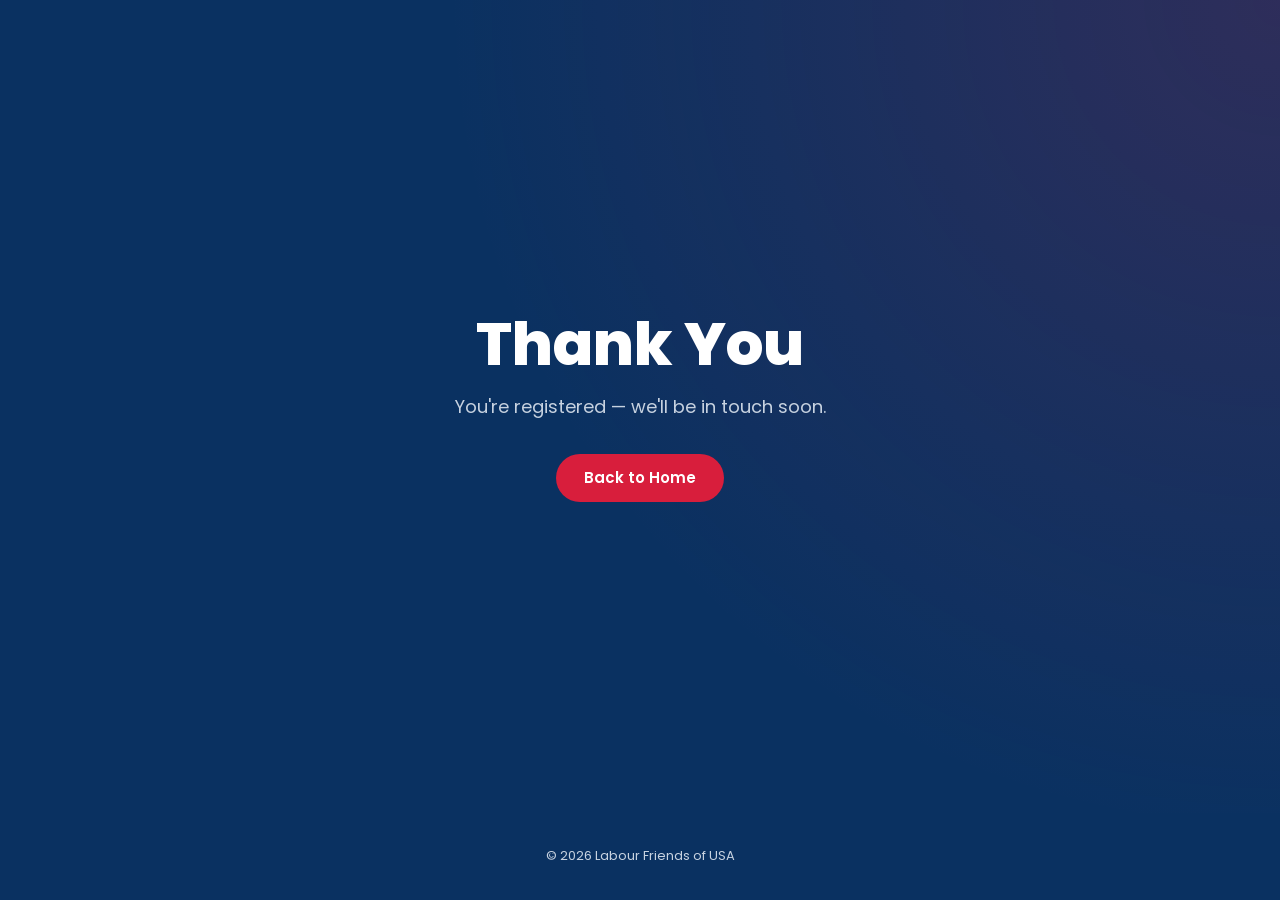
==== thank-you.html @ 87f0d4b0 "commit" ====
<!DOCTYPE html>
<html lang="en">
<head>
<meta charset="UTF-8">
<meta name="viewport" content="width=device-width, initial-scale=1.0">
<title>Thank You &mdash; Labour Friends of USA</title>
<link rel="preconnect" href="https://fonts.googleapis.com">
<link rel="preconnect" href="https://fonts.gstatic.com" crossorigin>
<link href="https://fonts.googleapis.com/css2?family=Poppins:wght@400;600;700;800&display=swap" rel="stylesheet">
<link rel="stylesheet" href="style.css">
</head>
<body>

<main class="hero">
  <div class="container hero-inner">
    <h1>Thank You</h1>
    <p class="hero-sub">You're registered &mdash; we'll be in touch soon.</p>
    <a href="/" class="btn btn-primary">Back to Home</a>
  </div>
</main>

<footer class="site-footer">
  <p>&copy; <span id="year"></span> Labour Friends of USA</p>
</footer>

<script>
  document.getElementById('year').textContent = new Date().getFullYear();
</script>

</body>
</html>
---- style.css ----
:root {
  --usa-blue: #0a3161;
  --usa-blue-dark: #061f40;
  --usa-red: #b31942;
  --usa-red-bright: #d81e3c;
  --white: #ffffff;
  --off-white: #f5f7fa;
  --text-muted: #c7d2e0;
}

* {
  box-sizing: border-box;
}

body {
  margin: 0;
  min-height: 100vh;
  display: flex;
  flex-direction: column;
  font-family: 'Poppins', sans-serif;
  background: var(--usa-blue);
  color: var(--white);
  line-height: 1.6;
}

.container {
  max-width: 600px;
  margin: 0 auto;
  padding: 0 24px;
}

h1 {
  font-weight: 800;
  margin: 0 0 16px;
}

a {
  color: inherit;
}

/* Buttons */
.btn {
  display: inline-block;
  font-family: 'Poppins', sans-serif;
  font-weight: 600;
  font-size: 15px;
  text-decoration: none;
  padding: 12px 28px;
  border-radius: 999px;
  border: none;
  cursor: pointer;
  transition: transform 0.15s ease, background-color 0.15s ease;
}

.btn:hover {
  transform: translateY(-1px);
}

.btn-primary {
  background: var(--usa-red-bright);
  color: var(--white);
}

.btn-primary:hover {
  background: var(--usa-red);
}

.btn-full {
  width: 100%;
  text-align: center;
}

/* Hero */
.hero {
  flex: 1;
  display: flex;
  align-items: center;
  padding: 60px 0;
  background: radial-gradient(circle at top right, rgba(211, 30, 60, 0.18), transparent 55%),
              var(--usa-blue);
  text-align: center;
}

.hero-inner {
  width: 100%;
}

.hero h1 {
  font-size: clamp(38px, 8vw, 60px);
  line-height: 1.1;
  color: var(--white);
}

.hero-sub {
  margin: 0 0 32px;
  font-size: 18px;
  color: var(--text-muted);
}

/* Sign-up form */
.signup-form {
  max-width: 400px;
  margin: 0 auto;
  background: var(--white);
  color: var(--usa-blue-dark);
  border-radius: 16px;
  padding: 32px;
  text-align: left;
  box-shadow: 0 20px 50px rgba(0, 0, 0, 0.25);
  border-top: 6px solid var(--usa-red-bright);
}

.hidden-field {
  position: absolute;
  left: -9999px;
}

.sr-only {
  position: absolute;
  width: 1px;
  height: 1px;
  overflow: hidden;
  clip: rect(0, 0, 0, 0);
}

.form-row {
  margin-bottom: 14px;
}

.form-row input {
  width: 100%;
  padding: 12px 14px;
  border: 1px solid #d5dae2;
  border-radius: 8px;
  font-family: 'Poppins', sans-serif;
  font-size: 15px;
  background: var(--off-white);
  color: var(--usa-blue-dark);
}

.form-row input:focus {
  outline: none;
  border-color: var(--usa-red-bright);
  background: var(--white);
}

/* Footer */
.site-footer {
  padding: 20px 0;
  text-align: center;
  font-size: 13px;
  color: var(--text-muted);
}

/* Responsive */
@media (max-width: 480px) {
  .signup-form {
    padding: 24px 20px;
  }
}
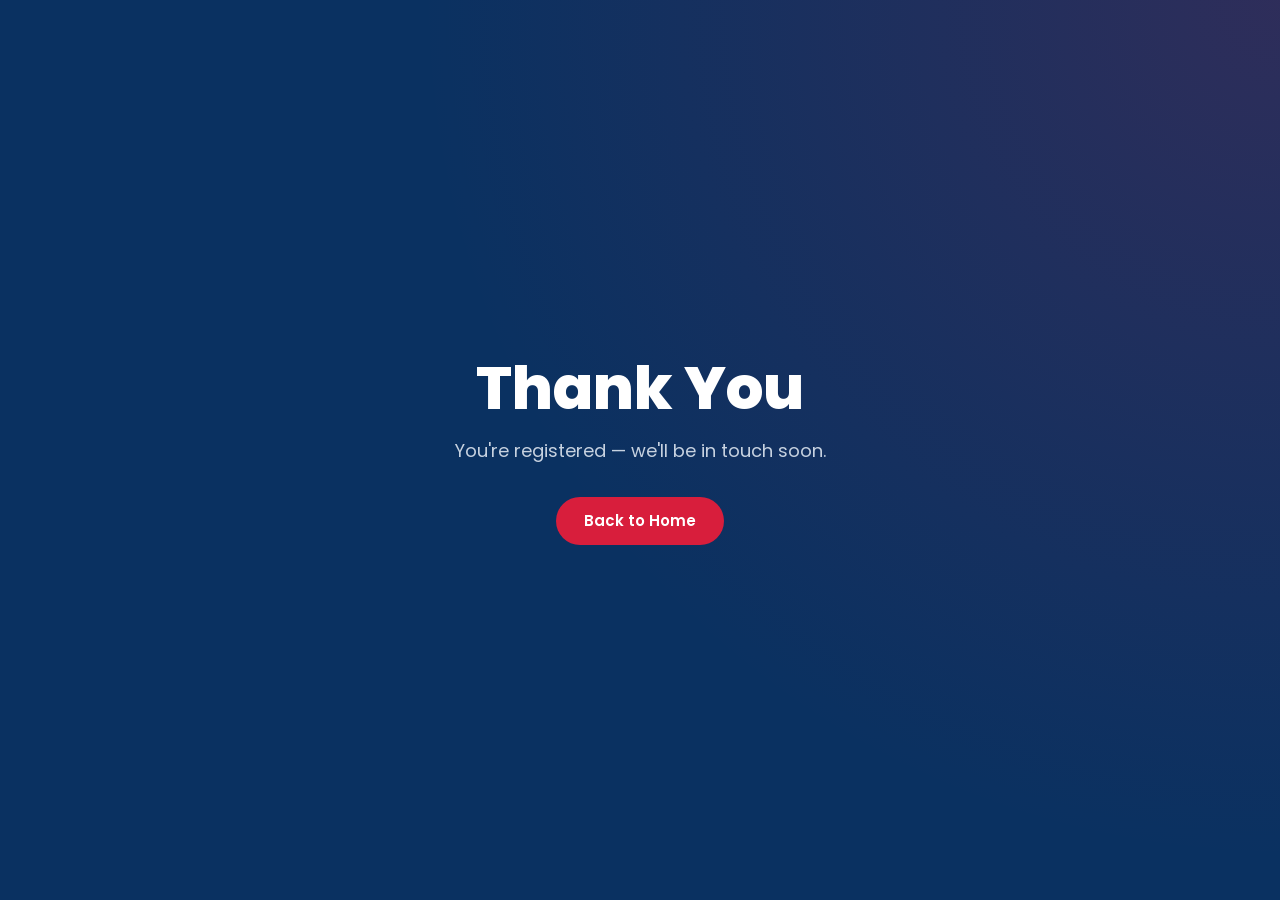
==== commit 40e4d9a7: "Remove copyright footer from thank-you page Co-Authored-By: Claude Sonnet 5 <noreply@anthropic.com>" ====
--- a/thank-you.html
+++ b/thank-you.html
@@ -19,13 +19,5 @@
   </div>
 </main>
 
-<footer class="site-footer">
-  <p>&copy; <span id="year"></span> Labour Friends of USA</p>
-</footer>
-
-<script>
-  document.getElementById('year').textContent = new Date().getFullYear();
-</script>
-
 </body>
 </html>
--- a/style.css
+++ b/style.css
@@ -144,6 +144,32 @@
   background: var(--white);
 }
 
+.form-consent {
+  display: flex;
+  align-items: flex-start;
+  gap: 8px;
+  margin-bottom: 18px;
+}
+
+.form-consent input {
+  width: auto;
+  margin-top: 3px;
+  accent-color: var(--usa-red-bright);
+}
+
+.form-consent label {
+  font-size: 12px;
+  color: #5a6678;
+  line-height: 1.4;
+}
+
+.form-error {
+  margin: 12px 0 0;
+  font-size: 13px;
+  color: var(--usa-red);
+  text-align: center;
+}
+
 /* Footer */
 .site-footer {
   padding: 20px 0;
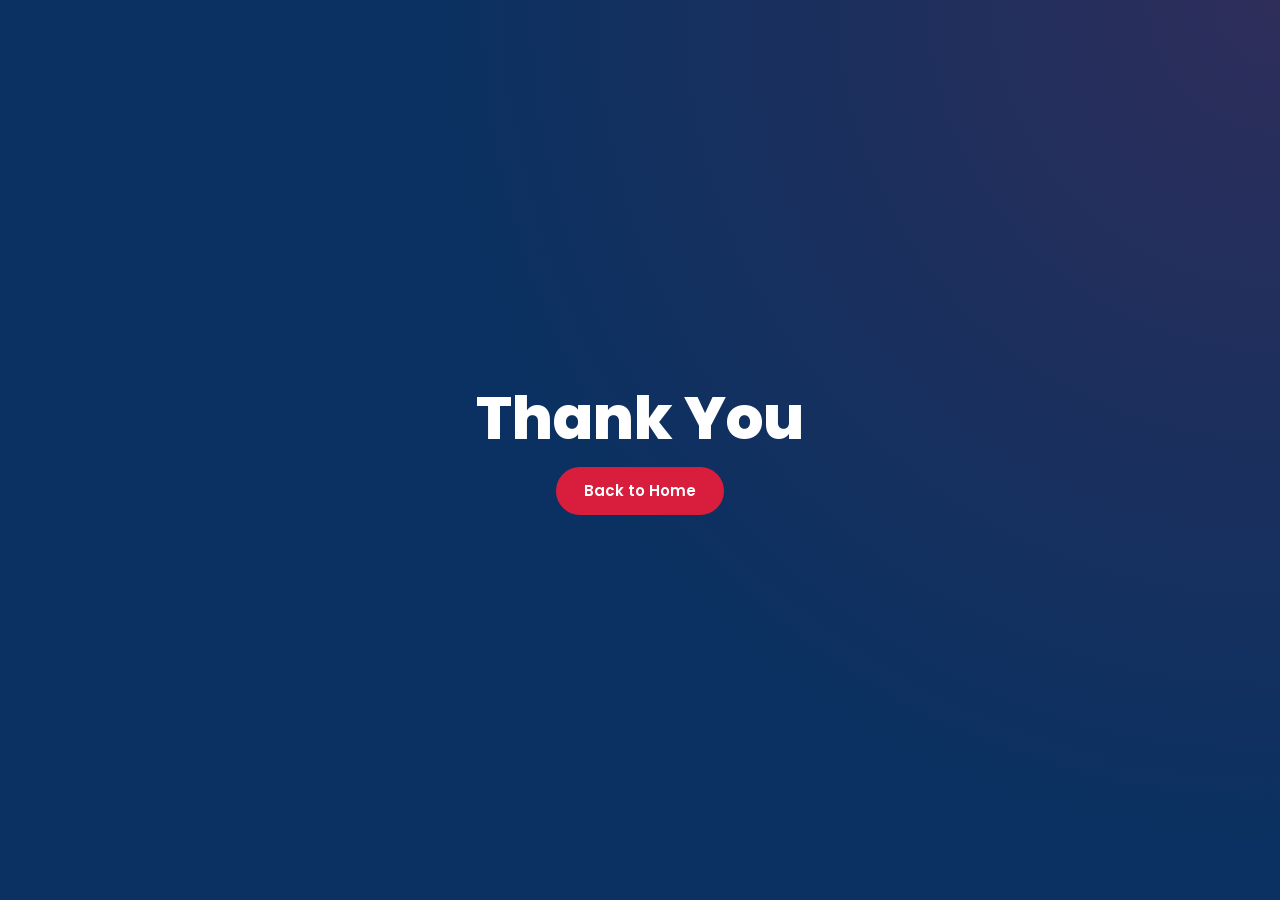
==== commit e7913675: "Remove subtext from thank-you page Co-Authored-By: Claude Sonnet 5 <noreply@anthropic.com>" ====
--- a/thank-you.html
+++ b/thank-you.html
@@ -14,7 +14,6 @@
 <main class="hero">
   <div class="container hero-inner">
     <h1>Thank You</h1>
-    <p class="hero-sub">You're registered &mdash; we'll be in touch soon.</p>
     <a href="/" class="btn btn-primary">Back to Home</a>
   </div>
 </main>
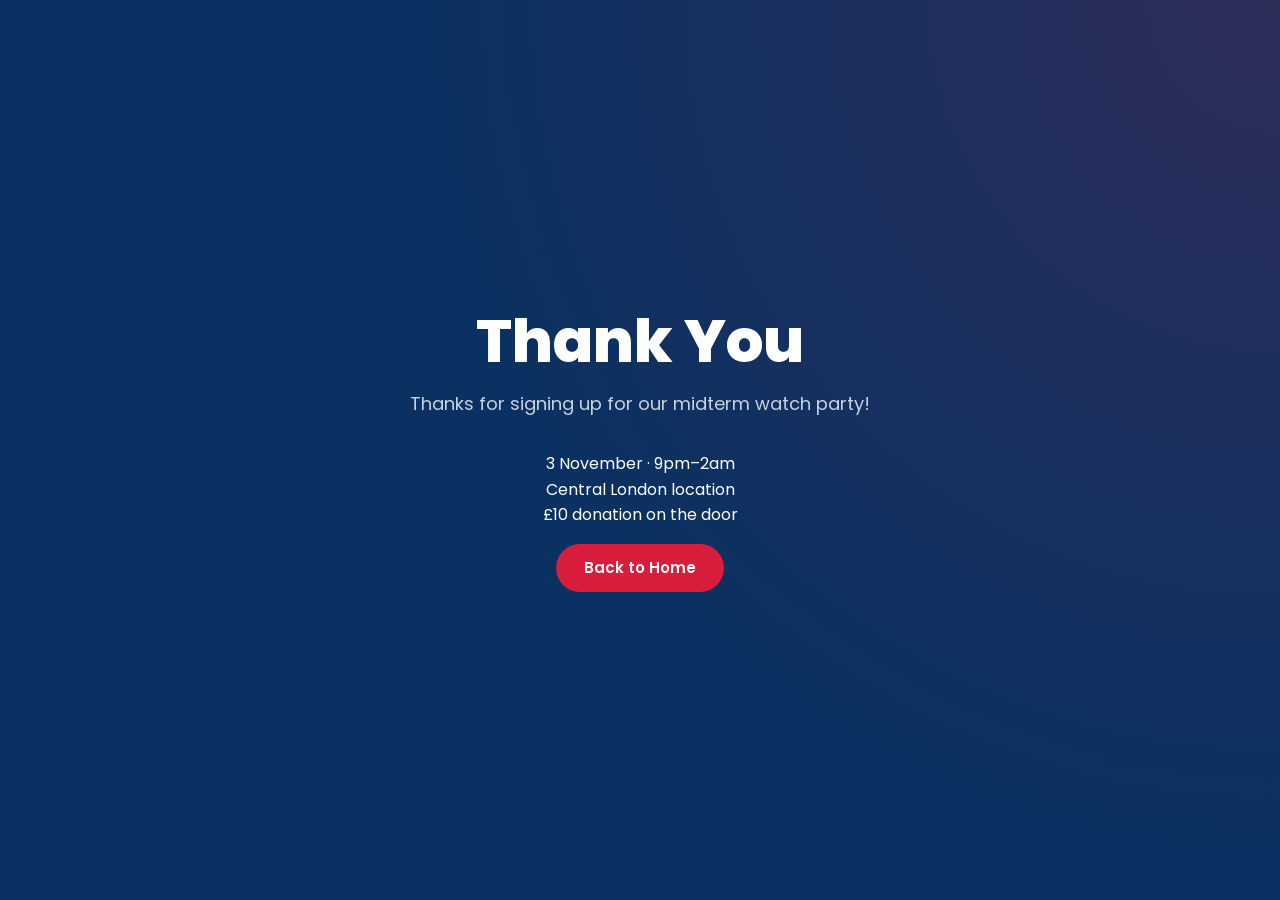
==== commit 6d392806: "Merge 7fe147556de36f838f6e05b800ddaf6daedd8615 into 280e788cc1feb8d242d6819df1855d9529dc372e" ====
--- a/thank-you.html
+++ b/thank-you.html
@@ -14,6 +14,8 @@
 <main class="hero">
   <div class="container hero-inner">
     <h1>Thank You</h1>
+    <p class="hero-sub">Thanks for signing up for our midterm watch party!</p>
+    <p>3 November · 9pm–2am<br>Central London location<br>£10 donation on the door</p>
     <a href="/" class="btn btn-primary">Back to Home</a>
   </div>
 </main>
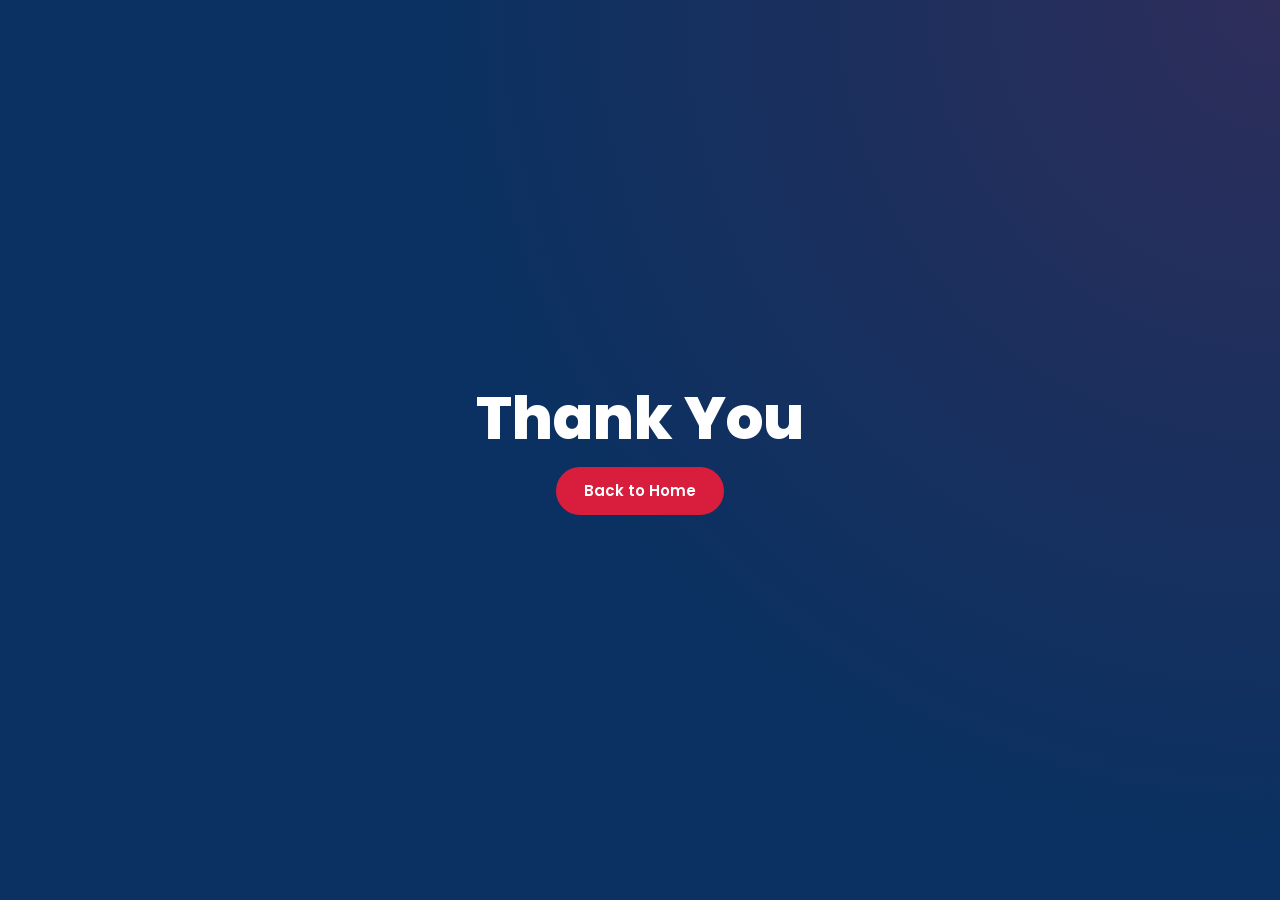
==== commit fad64f5f: "Make event page config-driven, add general-interest page - index.html: event details now driven by a" ====
--- a/thank-you.html
+++ b/thank-you.html
@@ -14,11 +14,31 @@
 <main class="hero">
   <div class="container hero-inner">
     <h1>Thank You</h1>
-    <p class="hero-sub">Thanks for signing up for our midterm watch party!</p>
-    <p>3 November · 9pm–2am<br>Central London location<br>£10 donation on the door</p>
+    <p class="hero-sub" id="thank-you-sub" hidden></p>
+    <p id="thank-you-details" hidden></p>
     <a href="/" class="btn btn-primary">Back to Home</a>
   </div>
 </main>
 
+<script>
+  // Shows an event-specific confirmation when arriving from the event page's
+  // signup redirect (?event=...&details=...). Falls back to a bare "Thank You"
+  // for general-interest signups, with nothing else to configure here.
+  const params = new URLSearchParams(window.location.search);
+  const event = params.get('event');
+  const details = params.get('details');
+
+  if (event) {
+    const subEl = document.getElementById('thank-you-sub');
+    subEl.textContent = 'Thanks for signing up for ' + event + '!';
+    subEl.hidden = false;
+  }
+  if (details) {
+    const detailsEl = document.getElementById('thank-you-details');
+    detailsEl.textContent = details;
+    detailsEl.hidden = false;
+  }
+</script>
+
 </body>
 </html>
--- a/style.css
+++ b/style.css
@@ -97,9 +97,42 @@
   color: var(--text-muted);
 }
 
+/* Event summary inside the signup card */
+.event-details {
+  margin-bottom: 24px;
+  padding-bottom: 24px;
+  border-bottom: 1px solid #d5dae2;
+  text-align: center;
+}
+
+.signup-form h2 {
+  margin: 0 0 16px;
+  font-size: 18px;
+  line-height: 1.3;
+}
+
+.event-details h2 {
+  font-size: 24px;
+}
+
+.event-details p {
+  margin: 0 0 12px;
+}
+
+.event-details .event-donation {
+  margin-bottom: 0;
+  font-size: 14px;
+  color: #5a6678;
+}
+
+.btn:focus-visible {
+  outline: 3px solid currentColor;
+  outline-offset: 4px;
+}
+
 /* Sign-up form */
 .signup-form {
-  max-width: 400px;
+  max-width: 440px;
   margin: 0 auto;
   background: var(--white);
   color: var(--usa-blue-dark);
@@ -133,7 +166,7 @@
   border: 1px solid #d5dae2;
   border-radius: 8px;
   font-family: 'Poppins', sans-serif;
-  font-size: 15px;
+  font-size: 16px;
   background: var(--off-white);
   color: var(--usa-blue-dark);
 }
@@ -170,6 +203,18 @@
   text-align: center;
 }
 
+.alt-link {
+  margin-top: 20px;
+  text-align: center;
+  font-size: 13px;
+  color: var(--text-muted);
+}
+
+.alt-link a {
+  color: var(--white);
+  text-decoration: underline;
+}
+
 /* Footer */
 .site-footer {
   padding: 20px 0;
@@ -180,6 +225,10 @@
 
 /* Responsive */
 @media (max-width: 480px) {
+  .hero {
+    padding: 32px 0;
+  }
+
   .signup-form {
     padding: 24px 20px;
   }
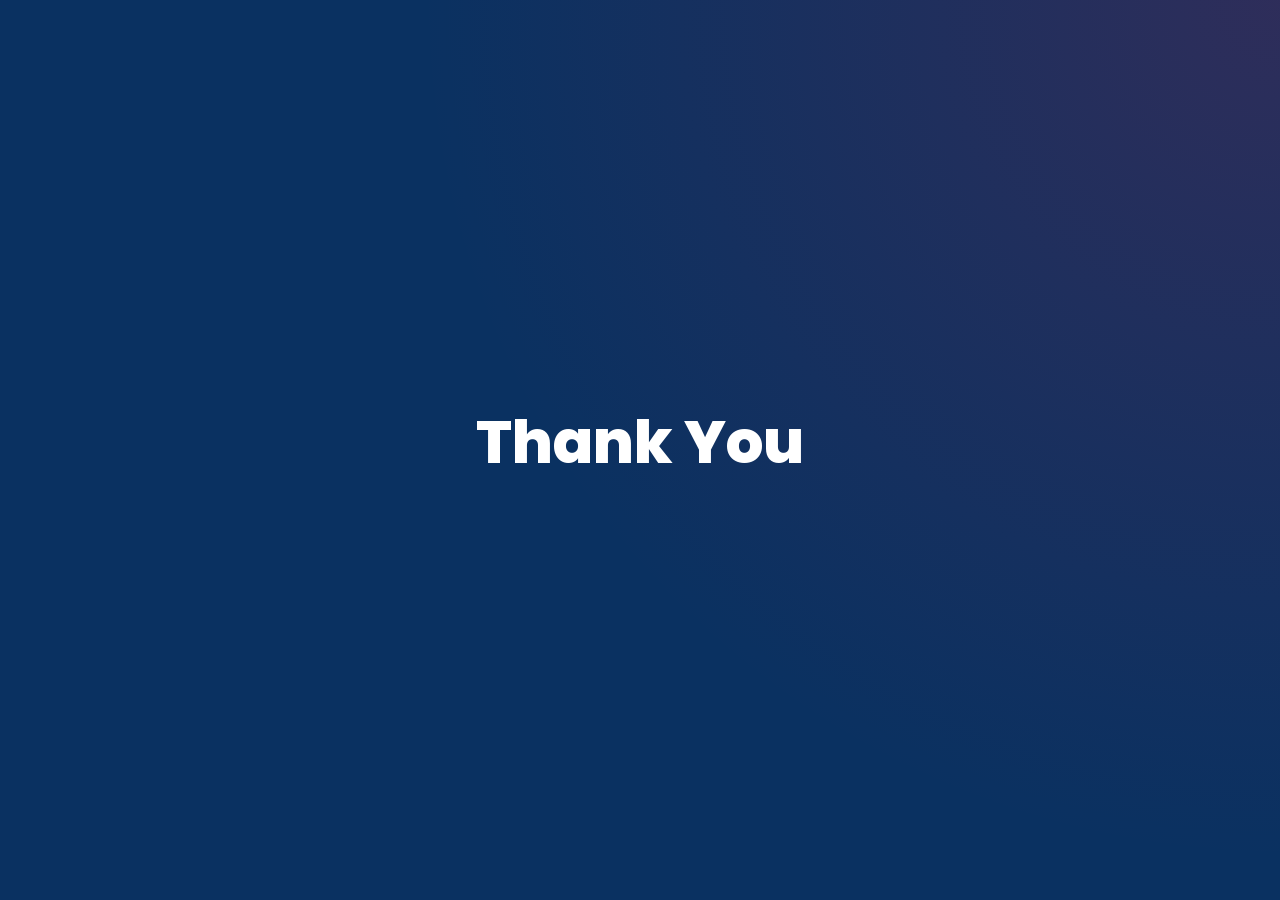
==== commit 9972bba5: "Remove Back to Home button from thank-you page Co-Authored-By: Claude Sonnet 5 <noreply@anthropic.co" ====
--- a/thank-you.html
+++ b/thank-you.html
@@ -14,31 +14,8 @@
 <main class="hero">
   <div class="container hero-inner">
     <h1>Thank You</h1>
-    <p class="hero-sub" id="thank-you-sub" hidden></p>
-    <p id="thank-you-details" hidden></p>
-    <a href="/" class="btn btn-primary">Back to Home</a>
   </div>
 </main>
 
-<script>
-  // Shows an event-specific confirmation when arriving from the event page's
-  // signup redirect (?event=...&details=...). Falls back to a bare "Thank You"
-  // for general-interest signups, with nothing else to configure here.
-  const params = new URLSearchParams(window.location.search);
-  const event = params.get('event');
-  const details = params.get('details');
-
-  if (event) {
-    const subEl = document.getElementById('thank-you-sub');
-    subEl.textContent = 'Thanks for signing up for ' + event + '!';
-    subEl.hidden = false;
-  }
-  if (details) {
-    const detailsEl = document.getElementById('thank-you-details');
-    detailsEl.textContent = details;
-    detailsEl.hidden = false;
-  }
-</script>
-
 </body>
 </html>
--- a/style.css
+++ b/style.css
@@ -37,7 +37,18 @@
 a {
   color: inherit;
 }
-
+.contact-line {
+  margin-top: 1.5rem;
+  font-size: 1.1rem;
+  font-weight: 600;
+  text-align: center;
+}
+
+.contact-line a {
+  color: inherit;
+  text-decoration: underline;
+  text-underline-offset: 3px;
+}
 /* Buttons */
 .btn {
   display: inline-block;
@@ -55,7 +66,6 @@
 .btn:hover {
   transform: translateY(-1px);
 }
-
 .btn-primary {
   background: var(--usa-red-bright);
   color: var(--white);
@@ -203,18 +213,6 @@
   text-align: center;
 }
 
-.alt-link {
-  margin-top: 20px;
-  text-align: center;
-  font-size: 13px;
-  color: var(--text-muted);
-}
-
-.alt-link a {
-  color: var(--white);
-  text-decoration: underline;
-}
-
 /* Footer */
 .site-footer {
   padding: 20px 0;
